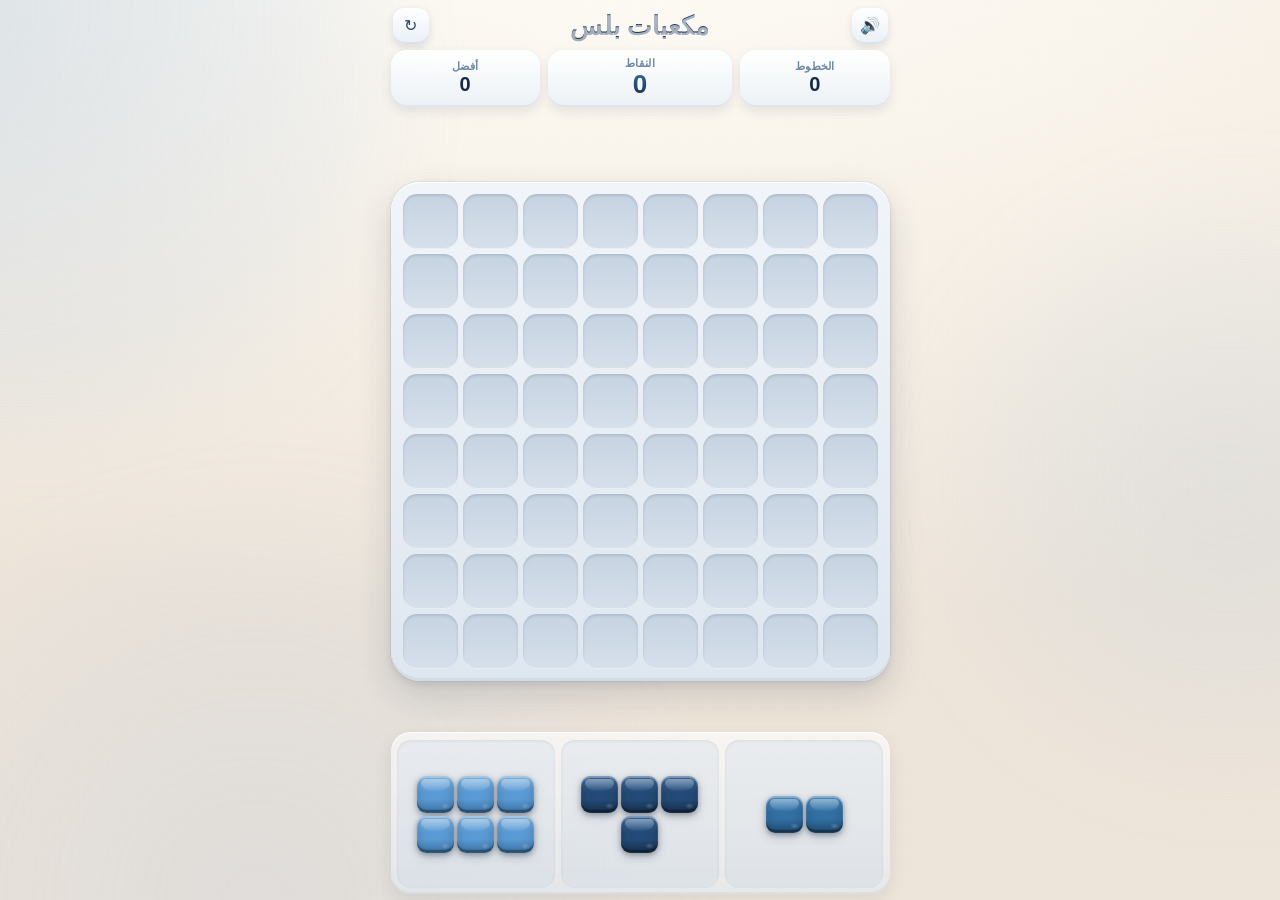
==== blocks/index.html @ 240a78a1 "Add hub homepage linking دانة and مكعبات بلس, restructure into /dana and /blocks" ====
<!doctype html>
<html lang="ar" dir="rtl">
<head>
<meta charset="utf-8">
<meta name="viewport" content="width=device-width, initial-scale=1, maximum-scale=1, viewport-fit=cover, user-scalable=no">
<meta name="theme-color" content="#F8F2E9">
<meta name="apple-mobile-web-app-capable" content="yes">
<meta name="mobile-web-app-capable" content="yes">
<title>مكعبات بلس</title>
<style>
/* ============================================================
   مكعبات بلس — Mokabbat Plus
   Premium navy/blue block-blast style puzzle
   ============================================================ */

*,*::before,*::after{ box-sizing:border-box; }
html,body{ margin:0; padding:0; height:100%; }
html{
  -webkit-text-size-adjust:100%;
  overscroll-behavior:none;
}
body{
  font-family:-apple-system,BlinkMacSystemFont,"SF Arabic","Geeza Pro","Segoe UI",
              "Noto Sans Arabic",Tahoma,Arial,sans-serif;
  background:#F8F2E9;
  color:#172A46;
  overflow:hidden;
  overscroll-behavior:none;
  touch-action:none;
  -webkit-user-select:none; user-select:none;
  -webkit-tap-highlight-color:transparent;
  -webkit-font-smoothing:antialiased;
}

:root{
  --navy:#172A46;
  --c-dark:#1F3B63;
  --c-deep:#244B78;
  --c-blue:#326FA3;
  --c-lite:#5B9BD5;
  --c-gray:#7894B2;

  --bg1:#FFFDF8;
  --bg2:#F8F2E9;
  --bg3:#EEE5DA;

  --plate:#E7EDF4;
  --plate-edge:#D3DDE8;
  --well:#D6E0EB;
  --well-in:#C6D3E1;

  --cell:40px;
  --gap:4px;
  --step:44px;
  --pad:9px;
  --tcell:20px;
  --tgap:2px;
  --tstep:22px;
  --radius:0.26;
}

/* ---------- background ---------- */
.bg{
  position:fixed; inset:0; z-index:0; overflow:hidden;
  background:
    radial-gradient(120% 80% at 50% -10%, var(--bg1) 0%, var(--bg2) 45%, var(--bg3) 100%);
}
.blob{ position:absolute; border-radius:50%; filter:blur(50px); opacity:.30; }
.b1{ width:52vmax;height:52vmax; left:-22vmax; top:-18vmax;
     background:radial-gradient(circle at 35% 35%, #9EC2E6, rgba(158,194,230,0)); }
.b2{ width:44vmax;height:44vmax; right:-18vmax; top:16vmax;
     background:radial-gradient(circle at 50% 50%, #B9CBDD, rgba(185,203,221,0)); opacity:.26; }
.b3{ width:60vmax;height:60vmax; left:-10vmax; bottom:-30vmax;
     background:radial-gradient(circle at 50% 50%, #A7BEDA, rgba(167,190,218,0)); opacity:.22; }
.grain{
  position:absolute; inset:0; opacity:.30; pointer-events:none;
  background-image:radial-gradient(rgba(23,42,70,.055) 1px, transparent 1px);
  background-size:3px 3px;
}

/* ---------- stage ---------- */
.stage{
  position:relative; z-index:1;
  display:flex; flex-direction:column; align-items:center;
  height:100dvh; height:100vh;
  padding:calc(env(safe-area-inset-top) + 6px) 5px calc(env(safe-area-inset-bottom) + 6px);
  will-change:transform;
}
@supports (height:100dvh){ .stage{ height:100dvh; } }

/* ---------- header ---------- */
.hd{ width:100%; max-width:520px; flex:0 0 auto; }
.hd-top{
  display:flex; align-items:center; justify-content:space-between;
  gap:8px; padding:2px 2px 6px;
}
.title{
  margin:0; font-size:clamp(19px,5.4vw,26px); font-weight:800; letter-spacing:.2px;
  background:linear-gradient(180deg,#2C4E7C,#172A46);
  -webkit-background-clip:text; background-clip:text; color:transparent;
  text-shadow:0 1px 0 rgba(255,255,255,.6);
}
.icon-btn{
  width:36px; height:36px; flex:0 0 auto; border:0; cursor:pointer;
  border-radius:12px; font-size:16px; line-height:1;
  color:#2A4568;
  background:linear-gradient(180deg,#FFFFFF,#EAF0F7);
  box-shadow:0 1px 0 rgba(255,255,255,.9) inset,
             0 -2px 0 rgba(23,42,70,.07) inset,
             0 3px 8px rgba(23,42,70,.13);
  transition:transform .16s cubic-bezier(.34,1.56,.64,1), box-shadow .16s ease;
  display:flex; align-items:center; justify-content:center;
}
.icon-btn:active{ transform:scale(.90); box-shadow:0 1px 3px rgba(23,42,70,.16); }
.icon-btn.off{ opacity:.45; }

.stats{
  display:flex; align-items:stretch; justify-content:center; gap:8px;
  direction:ltr;
}
.stat{
  flex:1 1 0; min-width:0;
  display:flex; flex-direction:column; align-items:center; justify-content:center;
  gap:1px; padding:7px 4px 8px;
  border-radius:16px;
  background:linear-gradient(180deg,rgba(255,255,255,.94),rgba(233,240,247,.86));
  box-shadow:0 1px 0 rgba(255,255,255,.95) inset,
             0 -2px 0 rgba(23,42,70,.06) inset,
             0 4px 12px rgba(23,42,70,.10);
}
.stat .lbl{ font-size:10.5px; font-weight:700; color:#6C87A6; letter-spacing:.3px; }
.stat .val{
  font-size:20px; font-weight:800; color:var(--navy);
  font-variant-numeric:tabular-nums; line-height:1.1;
  transition:transform .18s cubic-bezier(.34,1.56,.64,1);
}
.stat.main{ flex:1.25 1 0; }
.stat.main .val{ font-size:26px;
  background:linear-gradient(180deg,#326FA3,#172A46);
  -webkit-background-clip:text; background-clip:text; color:transparent; }
.stat .val.bump{ transform:scale(1.24); }
.stat.hot{ box-shadow:0 1px 0 rgba(255,255,255,.95) inset,
             0 -2px 0 rgba(23,42,70,.06) inset,
             0 4px 16px rgba(50,111,163,.38),
             0 0 0 2px rgba(91,155,213,.45); }

/* combo chip */
.combochip{
  margin:6px auto 0; width:max-content; min-width:96px;
  padding:4px 14px; border-radius:999px;
  font-size:12px; font-weight:800; letter-spacing:.4px; color:#fff;
  background:linear-gradient(180deg,#5B9BD5,#244B78);
  box-shadow:0 3px 10px rgba(36,75,120,.40), 0 1px 0 rgba(255,255,255,.35) inset;
  opacity:0; transform:translateY(-6px) scale(.86);
  transition:opacity .22s ease, transform .28s cubic-bezier(.34,1.56,.64,1);
  text-align:center; direction:rtl;
}
.combochip.on{ opacity:1; transform:translateY(0) scale(1); }

/* ---------- board ---------- */
.boardWrap{
  flex:1 1 auto; width:100%;
  display:flex; align-items:center; justify-content:center;
  min-height:0; padding:6px 0;
}
.board{
  position:relative; direction:ltr;
  padding:var(--pad);
  border-radius:calc(var(--pad) * 2.4);
  background:linear-gradient(180deg,#F1F5FA 0%, var(--plate) 55%, #DEE7F0 100%);
  box-shadow:
    0 1px 0 rgba(255,255,255,.95) inset,
    0 -3px 0 rgba(23,42,70,.06) inset,
    0 0 0 1px rgba(23,42,70,.055),
    0 14px 34px rgba(23,42,70,.16),
    0 3px 8px rgba(23,42,70,.09);
}
.wells{
  display:grid;
  grid-template-columns:repeat(8, var(--cell));
  grid-template-rows:repeat(8, var(--cell));
  gap:var(--gap);
}
.well{
  border-radius:calc(var(--cell) * var(--radius));
  background:linear-gradient(180deg,var(--well-in),var(--well));
  box-shadow:
    inset 0 1.5px 3px rgba(23,42,70,.16),
    inset 0 -1px 0 rgba(255,255,255,.55);
  position:relative;
  transition:box-shadow .18s ease, background .18s ease;
}
.well.willclear{
  background:linear-gradient(180deg,#BFD9F2,#A9C9EA);
  box-shadow:
    inset 0 1px 3px rgba(23,42,70,.12),
    0 0 12px rgba(91,155,213,.75);
}
.layer{ position:absolute; inset:var(--pad); pointer-events:none; }
#tileLayer{ z-index:3; }
#ghostLayer{ z-index:2; }
#lineFx{ z-index:4; }

/* ---------- tile ---------- */
.tile{
  position:absolute; left:0; top:0;
  width:var(--cell); height:var(--cell);
  border-radius:calc(var(--cell) * var(--radius));
  background:linear-gradient(178deg,
      var(--t) 0%,
      var(--b) 44%,
      var(--b) 62%,
      var(--d) 100%);
  box-shadow:
    inset 0 calc(var(--cell)*0.055) 0 rgba(255,255,255,.30),
    inset 0 calc(var(--cell)*-0.085) 0 rgba(0,0,0,.30),
    inset 0 0 calc(var(--cell)*0.34) rgba(0,0,0,.20),
    inset 0 0 0 1px rgba(255,255,255,.10),
    0 calc(var(--cell)*0.055) calc(var(--cell)*0.13) rgba(19,32,54,.30);
  will-change:transform;
  transform:translateZ(0);
}
.tile::before{
  content:''; position:absolute;
  left:11%; right:11%; top:7%; height:34%;
  border-radius:calc(var(--cell)*0.19) calc(var(--cell)*0.19) 70% 70% /
                calc(var(--cell)*0.17) calc(var(--cell)*0.17) 100% 100%;
  background:linear-gradient(180deg, rgba(255,255,255,.40), rgba(255,255,255,.02));
  pointer-events:none;
}
.tile::after{
  content:''; position:absolute; right:12%; bottom:11%;
  width:22%; height:15%; border-radius:50%;
  background:radial-gradient(ellipse at 50% 50%, rgba(255,255,255,.20), rgba(255,255,255,0) 70%);
  pointer-events:none;
}

@keyframes tilePop{
  0%  { transform:scale(.82) translateZ(0); filter:brightness(1.18); }
  55% { transform:scale(1.07) translateZ(0); filter:brightness(1.10); }
  78% { transform:scale(.985) translateZ(0); }
  100%{ transform:scale(1) translateZ(0); filter:brightness(1); }
}
.tile.pop{ animation:tilePop .34s cubic-bezier(.3,1.3,.5,1) both; }

@keyframes shineSweep{
  0%  { transform:translateX(-140%) skewX(-18deg); opacity:0; }
  25% { opacity:.9; }
  100%{ transform:translateX(160%) skewX(-18deg); opacity:0; }
}
.tile .shine{
  position:absolute; inset:0; overflow:hidden; border-radius:inherit; pointer-events:none;
}
.tile .shine i{
  position:absolute; top:-20%; bottom:-20%; left:0; width:52%;
  background:linear-gradient(90deg, rgba(255,255,255,0), rgba(255,255,255,.55), rgba(255,255,255,0));
  animation:shineSweep .5s ease-out .06s both;
}

/* ---------- ghost ---------- */
.gcell{
  position:absolute; left:0; top:0;
  width:var(--cell); height:var(--cell);
  border-radius:calc(var(--cell) * var(--radius));
  transition:opacity .12s ease;
}
.gcell.ok{
  background:linear-gradient(180deg, rgba(91,155,213,.42), rgba(36,75,120,.34));
  box-shadow:
    inset 0 0 0 2px rgba(255,255,255,.42),
    inset 0 2px 5px rgba(255,255,255,.28),
    0 0 14px rgba(50,111,163,.45);
}
.gcell.bad{
  background:repeating-linear-gradient(45deg,
    rgba(120,148,178,.26) 0 6px, rgba(120,148,178,.10) 6px 12px);
  box-shadow:inset 0 0 0 2px rgba(105,132,161,.62);
}
@keyframes ghostBreathe{
  0%,100%{ opacity:.86 } 50%{ opacity:1 }
}
#ghostLayer.live .gcell.ok{ animation:ghostBreathe 1.1s ease-in-out infinite; }

/* line flash */
.lineflash{
  position:absolute; border-radius:calc(var(--cell)*0.3);
  background:linear-gradient(90deg, rgba(255,255,255,0), rgba(200,228,255,.95), rgba(255,255,255,0));
  pointer-events:none; mix-blend-mode:screen;
}

/* ---------- tray ---------- */
.tray{
  flex:0 0 auto; direction:ltr;
  width:100%; max-width:520px;
  display:grid; grid-template-columns:repeat(3,1fr); gap:6px;
  padding:8px 6px calc(6px);
  border-radius:20px;
  background:linear-gradient(180deg, rgba(255,255,255,.62), rgba(226,234,243,.60));
  box-shadow:
    0 1px 0 rgba(255,255,255,.9) inset,
    0 -2px 0 rgba(23,42,70,.05) inset,
    0 6px 18px rgba(23,42,70,.09);
  margin-top:4px;
}
.slot{
  position:relative;
  min-height:calc(var(--tstep) * 3.7);
  display:flex; align-items:center; justify-content:center;
  border-radius:14px;
  background:linear-gradient(180deg, rgba(214,224,235,.42), rgba(198,211,225,.30));
  box-shadow:inset 0 1px 3px rgba(23,42,70,.09);
  cursor:grab;
  touch-action:none;
}
.slot:empty{ cursor:default; }
body.dragging, body.dragging .slot{ cursor:grabbing; }
.piece{
  position:relative;
  transform-origin:50% 50%;
  transition:transform .2s cubic-bezier(.34,1.56,.64,1), opacity .18s ease, filter .18s ease;
  filter:drop-shadow(0 3px 5px rgba(23,42,70,.20));
}
.piece.dead{ opacity:0; transform:scale(.55) !important; }
@keyframes pieceIn{
  0%  { opacity:0; transform:translateY(16px) scale(.5); }
  60% { opacity:1; transform:translateY(-3px) scale(1.06); }
  100%{ opacity:1; transform:translateY(0) scale(1); }
}
.piece.enter{ animation:pieceIn .42s cubic-bezier(.3,1.35,.5,1) both; }
.slot.grabbed .piece{ opacity:0; }
.slot.nofit .piece{ filter:grayscale(.55) opacity(.55) drop-shadow(0 2px 3px rgba(23,42,70,.12)); }

/* ---------- drag layer ---------- */
#dragLayer{ position:fixed; inset:0; z-index:60; pointer-events:none; }
.dragOuter{ position:absolute; left:0; top:0; transform-origin:0 0; will-change:transform; }
.dragInner{ position:relative; transform-origin:50% 60%; will-change:transform; }
.dragInner .tile{
  box-shadow:
    inset 0 calc(var(--cell)*0.055) 0 rgba(255,255,255,.34),
    inset 0 calc(var(--cell)*-0.085) 0 rgba(0,0,0,.30),
    inset 0 0 calc(var(--cell)*0.34) rgba(0,0,0,.20),
    inset 0 0 0 1px rgba(255,255,255,.12),
    0 calc(var(--cell)*0.14) calc(var(--cell)*0.30) rgba(19,32,54,.34);
}
.dragOuter.invalid .dragInner{ filter:saturate(.45) opacity(.72); }
.dragShadow{
  position:absolute; border-radius:50%;
  background:radial-gradient(ellipse at 50% 50%, rgba(23,42,70,.32), rgba(23,42,70,0) 70%);
  filter:blur(2px); pointer-events:none;
}
@keyframes floatBob{
  0%,100%{ transform:translateY(0) }
  50%    { transform:translateY(-2.5px) }
}
.bobber{ animation:floatBob 1.6s ease-in-out infinite; }

/* ---------- fx ---------- */
#fx{ position:fixed; inset:0; z-index:55; pointer-events:none; overflow:hidden; }
.spark{ position:absolute; left:0; top:0; border-radius:50%; will-change:transform,opacity; }
.ring{
  position:absolute; left:0; top:0; border-radius:50%;
  border:2px solid rgba(91,155,213,.85); will-change:transform,opacity;
}
.floatTxt{
  position:absolute; left:0; top:0; font-weight:800; white-space:nowrap;
  direction:ltr; unicode-bidi:isolate; font-variant-numeric:tabular-nums;
  color:#244B78; text-shadow:0 2px 6px rgba(255,255,255,.9); will-change:transform,opacity;
}
.comboTxt{
  position:absolute; left:0; top:0; font-weight:900; white-space:nowrap;
  letter-spacing:.5px; direction:rtl;
  background:linear-gradient(180deg,#7FB6E4,#1F3B63);
  -webkit-background-clip:text; background-clip:text; color:transparent;
  filter:drop-shadow(0 3px 10px rgba(91,155,213,.65)) drop-shadow(0 1px 0 rgba(255,255,255,.8));
  will-change:transform,opacity;
}

/* ---------- modal ---------- */
.modal{
  position:fixed; inset:0; z-index:80;
  display:flex; align-items:center; justify-content:center;
  padding:20px;
  background:rgba(238,229,218,.55);
  -webkit-backdrop-filter:blur(10px) saturate(1.1);
  backdrop-filter:blur(10px) saturate(1.1);
  opacity:0; pointer-events:none;
  transition:opacity .3s ease;
}
.modal.on{ opacity:1; pointer-events:auto; }
.card{
  width:100%; max-width:330px; padding:24px 22px 20px;
  border-radius:26px; text-align:center;
  background:linear-gradient(180deg,#FFFFFF,#EFF4FA);
  box-shadow:
    0 1px 0 rgba(255,255,255,.95) inset,
    0 -3px 0 rgba(23,42,70,.06) inset,
    0 24px 60px rgba(23,42,70,.30);
  transform:scale(.80) translateY(24px); opacity:0;
  transition:transform .42s cubic-bezier(.3,1.4,.5,1), opacity .28s ease;
}
.modal.on .card{ transform:scale(1) translateY(0); opacity:1; }
.card h2{ margin:0 0 4px; font-size:25px; font-weight:900; color:var(--navy); }
.card .sub{ font-size:12.5px; color:#7894B2; font-weight:700; margin-bottom:16px; }
.res{ display:flex; gap:10px; direction:ltr; margin-bottom:18px; }
.res .box{
  flex:1; padding:12px 6px 13px; border-radius:16px;
  background:linear-gradient(180deg,#EFF4FA,#DFE8F2);
  box-shadow:inset 0 1px 0 rgba(255,255,255,.9), inset 0 -2px 0 rgba(23,42,70,.05);
}
.res .box .k{ font-size:11px; font-weight:700; color:#6C87A6; }
.res .box .v{ font-size:27px; font-weight:900; color:var(--navy); font-variant-numeric:tabular-nums; }
.res .box.b .v{ background:linear-gradient(180deg,#5B9BD5,#1F3B63);
  -webkit-background-clip:text; background-clip:text; color:transparent; }
.btn{
  width:100%; border:0; cursor:pointer; padding:15px 18px;
  border-radius:18px; font-size:16.5px; font-weight:800; color:#fff;
  font-family:inherit;
  background:linear-gradient(180deg,#4A8AC4 0%, #326FA3 48%, #244B78 100%);
  box-shadow:
    0 1px 0 rgba(255,255,255,.32) inset,
    0 -4px 0 rgba(15,32,54,.36) inset,
    0 8px 20px rgba(36,75,120,.42);
  transition:transform .14s cubic-bezier(.34,1.56,.64,1), box-shadow .14s ease;
}
.btn:active{ transform:translateY(3px) scale(.985);
  box-shadow:0 1px 0 rgba(255,255,255,.3) inset, 0 -1px 0 rgba(15,32,54,.35) inset, 0 3px 8px rgba(36,75,120,.35); }
.newbest{
  display:none; margin:0 auto 14px; width:max-content;
  padding:7px 18px; border-radius:999px;
  font-size:13px; font-weight:900; color:#fff; letter-spacing:.4px;
  background:linear-gradient(180deg,#5B9BD5,#244B78);
  box-shadow:0 6px 18px rgba(36,75,120,.45), 0 1px 0 rgba(255,255,255,.35) inset;
}
.newbest.on{ display:block; animation:nbPop .6s cubic-bezier(.3,1.5,.5,1) both; }
@keyframes nbPop{
  0%{ transform:scale(.4) rotate(-6deg); opacity:0 }
  60%{ transform:scale(1.12) rotate(2deg); opacity:1 }
  100%{ transform:scale(1) rotate(0); opacity:1 }
}

/* toast for new best during play */
.toast{
  position:fixed; left:50%; top:18%; z-index:70;
  transform:translate(-50%,-14px) scale(.8); opacity:0;
  padding:10px 22px; border-radius:999px;
  font-size:14px; font-weight:900; color:#fff; letter-spacing:.4px; white-space:nowrap;
  background:linear-gradient(180deg,#5B9BD5,#1F3B63);
  box-shadow:0 10px 28px rgba(36,75,120,.45), 0 1px 0 rgba(255,255,255,.35) inset;
  pointer-events:none;
  transition:opacity .3s ease, transform .5s cubic-bezier(.3,1.5,.5,1);
}
.toast.on{ opacity:1; transform:translate(-50%,0) scale(1); }

.hint{
  position:absolute; left:50%; bottom:6px; transform:translateX(-50%);
  font-size:11px; color:#8AA3BE; font-weight:700; pointer-events:none;
  opacity:1; transition:opacity .4s ease;
}
.hint.hide{ opacity:0; }

@media (max-height:680px){
  .stat .val{ font-size:17px } .stat.main .val{ font-size:22px }
  .stat{ padding:5px 4px 6px } .title{ font-size:19px }
  .hd-top{ padding-bottom:3px }
}
</style>
</head>
<body>
<div class="bg">
  <span class="blob b1"></span><span class="blob b2"></span><span class="blob b3"></span>
  <span class="grain"></span>
</div>

<div class="stage" id="stage">
  <header class="hd">
    <div class="hd-top">
      <button class="icon-btn" id="soundBtn" aria-label="الصوت">🔊</button>
      <h1 class="title">مكعبات بلس</h1>
      <button class="icon-btn" id="restartBtn" aria-label="إعادة">↻</button>
    </div>
    <div class="stats">
      <div class="stat" id="bestCard"><span class="lbl">أفضل</span><span class="val" id="bestVal">0</span></div>
      <div class="stat main" id="scoreCard"><span class="lbl">النقاط</span><span class="val" id="scoreVal">0</span></div>
      <div class="stat" id="linesCard"><span class="lbl">الخطوط</span><span class="val" id="linesVal">0</span></div>
    </div>
    <div class="combochip" id="comboChip">كومبو ×2</div>
  </header>

  <div class="boardWrap">
    <div class="board" id="board">
      <div class="wells" id="wells"></div>
      <div class="layer" id="ghostLayer"></div>
      <div class="layer" id="tileLayer"></div>
      <div class="layer" id="lineFx"></div>
    </div>
  </div>

  <div class="tray" id="tray">
    <div class="slot" data-i="0"></div>
    <div class="slot" data-i="1"></div>
    <div class="slot" data-i="2"></div>
  </div>
</div>

<div id="fx"></div>
<div id="dragLayer"></div>
<div class="toast" id="toast">رقم قياسي جديد! 🎉</div>

<div class="modal" id="modal">
  <div class="card">
    <div class="newbest" id="nbBadge">رقم قياسي جديد!</div>
    <h2>انتهت اللعبة</h2>
    <div class="sub">لا توجد حركات متاحة</div>
    <div class="res">
      <div class="box b"><div class="k">نتيجتك</div><div class="v" id="finalScore">0</div></div>
      <div class="box"><div class="k">أفضل</div><div class="v" id="finalBest">0</div></div>
    </div>
    <button class="btn" id="againBtn">العب مرة ثانية</button>
  </div>
</div>

<script>
(function(){
'use strict';

/* ==========================================================
   CONSTANTS
   ========================================================== */
const N = 8;
const $ = s => document.querySelector(s);

const root       = document.documentElement;
const stage      = $('#stage');
const boardEl    = $('#board');
const wellsEl    = $('#wells');
const ghostLayer = $('#ghostLayer');
const tileLayer  = $('#tileLayer');
const lineFx     = $('#lineFx');
const trayEl     = $('#tray');
const dragLayer  = $('#dragLayer');
const fxLayer    = $('#fx');
const modal      = $('#modal');
const toastEl    = $('#toast');

const COLORS = [
  { base:'#1F3B63', top:'#3A5C8A', bot:'#13253E', glow:'#4C7CB4' }, // dark blue
  { base:'#244B78', top:'#3F6FA2', bot:'#16304E', glow:'#5A8FC4' }, // deep blue
  { base:'#326FA3', top:'#4F94C9', bot:'#204C74', glow:'#6FAADB' }, // blue
  { base:'#5B9BD5', top:'#86BEEC', bot:'#3D77AC', glow:'#9CCCF4' }, // light blue
  { base:'#7894B2', top:'#9DB6D0', bot:'#566F8C', glow:'#AFC6DC' }, // cool blue-gray
  { base:'#172A46', top:'#2E4A72', bot:'#0D1728', glow:'#3A5F92' }, // navy ink
];

/* shape grids — '#' filled. weight = relative spawn frequency */
const SHAPE_DEFS = [
  { w:6,  g:['#'] },
  { w:9,  g:['##'] },
  { w:9,  g:['#','#'] },
  { w:9,  g:['###'] },
  { w:9,  g:['#','#','#'] },
  { w:7,  g:['####'] },
  { w:7,  g:['#','#','#','#'] },
  { w:3,  g:['#####'] },
  { w:3,  g:['#','#','#','#','#'] },
  { w:9,  g:['##','##'] },
  { w:2,  g:['###','###','###'] },
  { w:4,  g:['###','###'] },
  { w:4,  g:['##','##','##'] },
  /* small corners (3) */
  { w:8,  g:['##','#.'] },
  { w:8,  g:['##','.#'] },
  { w:8,  g:['#.','##'] },
  { w:8,  g:['.#','##'] },
  /* big corners (5) */
  { w:4,  g:['###','#..','#..'] },
  { w:4,  g:['###','..#','..#'] },
  { w:4,  g:['#..','#..','###'] },
  { w:4,  g:['..#','..#','###'] },
  /* L / J tetrominoes */
  { w:5,  g:['#.','#.','##'] },
  { w:5,  g:['.#','.#','##'] },
  { w:5,  g:['##','#.','#.'] },
  { w:5,  g:['##','.#','.#'] },
  { w:5,  g:['###','#..'] },
  { w:5,  g:['###','..#'] },
  { w:5,  g:['#..','###'] },
  { w:5,  g:['..#','###'] },
  /* T tetrominoes */
  { w:5,  g:['###','.#.'] },
  { w:5,  g:['.#.','###'] },
  { w:5,  g:['#.','##','#.'] },
  { w:5,  g:['.#','##','.#'] },
  /* S / Z */
  { w:4,  g:['.##','##.'] },
  { w:4,  g:['##.','.##'] },
  { w:4,  g:['#.','##','.#'] },
  { w:4,  g:['.#','##','#.'] },
];

const SHAPES = SHAPE_DEFS.map(d => {
  const cells = [];
  d.g.forEach((row,r) => { for (let c=0;c<row.length;c++) if (row[c] === '#') cells.push([r,c]); });
  return { cells, rows:d.g.length, cols:Math.max.apply(null, d.g.map(r=>r.length)), weight:d.w };
});
const TOTAL_W = SHAPES.reduce((a,s)=>a+s.weight,0);

/* ==========================================================
   SOUND (synthesised — no external assets)
   ========================================================== */
const Snd = (function(){
  let ctx = null, master = null, muted = false;
  function ready(){
    if (ctx) { if (ctx.state === 'suspended') ctx.resume(); return true; }
    const AC = window.AudioContext || window.webkitAudioContext;
    if (!AC) return false;
    try { ctx = new AC(); } catch(e){ return false; }
    master = ctx.createGain(); master.gain.value = 0.45; master.connect(ctx.destination);
    return true;
  }
  function tone(freq, dur, type, vol, when, slideTo){
    if (!ctx || muted) return;
    const t0 = ctx.currentTime + (when||0);
    const o = ctx.createOscillator(), g = ctx.createGain();
    o.type = type || 'sine';
    o.frequency.setValueAtTime(freq, t0);
    if (slideTo) o.frequency.exponentialRampToValueAtTime(Math.max(30,slideTo), t0 + dur);
    g.gain.setValueAtTime(0.0001, t0);
    g.gain.exponentialRampToValueAtTime(vol || 0.16, t0 + 0.008);
    g.gain.exponentialRampToValueAtTime(0.0001, t0 + dur);
    o.connect(g); g.connect(master);
    o.start(t0); o.stop(t0 + dur + 0.03);
  }
  function noise(dur, vol, when, freq, q){
    if (!ctx || muted) return;
    const t0 = ctx.currentTime + (when||0);
    const len = Math.max(1, Math.floor(ctx.sampleRate * dur));
    const buf = ctx.createBuffer(1, len, ctx.sampleRate);
    const d = buf.getChannelData(0);
    for (let i=0;i<len;i++) d[i] = (Math.random()*2-1) * Math.pow(1 - i/len, 2);
    const s = ctx.createBufferSource(); s.buffer = buf;
    const f = ctx.createBiquadFilter(); f.type='bandpass'; f.frequency.value = freq||1400; f.Q.value = q||0.9;
    const g = ctx.createGain(); g.gain.value = vol || 0.12;
    s.connect(f); f.connect(g); g.connect(master); s.start(t0);
  }
  return {
    unlock(){ return ready(); },
    get muted(){ return muted; },
    set muted(v){ muted = v; },
    pickup(){ tone(560,0.07,'sine',0.10); tone(840,0.06,'sine',0.06,0.035); },
    tick(){ tone(1180,0.022,'sine',0.032); },
    place(){ noise(0.05,0.10,0,1500,1.2); tone(220,0.10,'triangle',0.15,0,120); tone(660,0.05,'sine',0.05,0.01); },
    invalid(){ tone(190,0.10,'sawtooth',0.05,0,150); },
    clear(lines){
      const sc = [523.25,659.25,783.99,1046.5,1318.5];
      const n = Math.min(5, 2 + lines);
      noise(0.16,0.14,0,900,0.6);
      for (let i=0;i<n;i++) tone(sc[i], 0.20, 'triangle', 0.13, i*0.045, sc[i]*1.5);
      tone(110,0.20,'sine',0.16,0,70);
    },
    combo(n){
      const base = 392 * Math.pow(1.06, Math.min(n,10));
      for (let i=0;i<3;i++) tone(base*Math.pow(1.26,i), 0.16, 'square', 0.055, i*0.06);
    },
    best(){ [523,659,784,1046,1318].forEach((f,i)=>tone(f,0.20,'triangle',0.13,i*0.075)); },
    over(){ [440,370,294,220].forEach((f,i)=>tone(f,0.32,'triangle',0.13,i*0.13)); }
  };
})();

function buzz(p){ if (navigator.vibrate) { try { navigator.vibrate(p); } catch(e){} } }

/* ==========================================================
   STATE
   ========================================================== */
let grid   = new Array(N*N).fill(-1);   // -1 empty, else colour index
let tiles  = new Array(N*N).fill(null); // DOM refs
let wells  = [];
let score = 0, best = 0, lines = 0, combo = 0, placedCount = 0;
let tray = [null,null,null];
let gameOver = false, bestBeaten = false;
let M = { cell:40, gap:4, step:44, pad:9, tcell:20, tgap:2, tstep:22 };

try { best = parseInt(localStorage.getItem('mokabbat_best') || '0', 10) || 0; } catch(e){ best = 0; }
try { Snd.muted = localStorage.getItem('mokabbat_mute') === '1'; } catch(e){}

/* ==========================================================
   LAYOUT
   ========================================================== */
function metricsFor(c){
  const g  = Math.max(3, Math.round(c * 0.09));
  const pd = Math.max(6, Math.round(c * 0.22));
  const tc = Math.max(11, Math.round(c * 0.50));
  const tg = Math.max(2,  Math.round(g * 0.55));
  const ts = tc + tg;
  return {
    cell:c, gap:g, pad:pd, step:c+g,
    tcell:tc, tgap:tg, tstep:ts,
    boardOuter: 8*c + 7*g + 2*pd,
    trayH: Math.ceil(ts * 3.7) + 16
  };
}

function layout(){
  const hd = document.querySelector('.hd');
  const cs = getComputedStyle(stage);
  const padX = parseFloat(cs.paddingLeft) + parseFloat(cs.paddingRight);
  const padY = parseFloat(cs.paddingTop)  + parseFloat(cs.paddingBottom);
  const availW  = Math.min(stage.clientWidth - padX, 500);
  const budgetH = stage.clientHeight - padY - hd.offsetHeight - 14;

  let m = null;
  for (let c = 56; c >= 18; c--){
    const t = metricsFor(c);
    if (t.boardOuter <= availW && (t.boardOuter + t.trayH + 8) <= budgetH){ m = t; break; }
  }
  if (!m) m = metricsFor(18);

  // spend leftover vertical room on a roomier tray (easier finger targets)
  const slack = budgetH - m.boardOuter - m.trayH - 8;
  if (slack > 24){
    const grown = Math.floor((m.trayH + Math.min(slack - 16, 120) - 16) / 3.7);
    const ts = Math.min(grown, Math.round(m.cell * 0.72));
    if (ts > m.tstep){
      m.tstep = ts;
      m.tcell = ts - m.tgap;
      m.trayH = Math.ceil(ts * 3.7) + 16;
    }
  }
  M = m;

  root.style.setProperty('--cell',  m.cell  + 'px');
  root.style.setProperty('--gap',   m.gap   + 'px');
  root.style.setProperty('--step',  m.step  + 'px');
  root.style.setProperty('--pad',   m.pad   + 'px');
  root.style.setProperty('--tcell', m.tcell + 'px');
  root.style.setProperty('--tgap',  m.tgap  + 'px');
  root.style.setProperty('--tstep', m.tstep + 'px');
  const uiW = Math.max(m.boardOuter, 300) + 'px';
  trayEl.style.maxWidth = uiW;
  hd.style.maxWidth = uiW;

  for (let i=0;i<N*N;i++){
    const t = tiles[i];
    if (t) posAt(t, (i/N)|0, i%N);
  }
  renderTray(false);
}

function posAt(el, r, c){
  el.style.left = (c * M.step) + 'px';
  el.style.top  = (r * M.step) + 'px';
}

/* ==========================================================
   TILE FACTORY
   ========================================================== */
function makeTile(ci, cellVar){
  const d = document.createElement('div');
  d.className = 'tile';
  const C = COLORS[ci];
  d.style.setProperty('--b', C.base);
  d.style.setProperty('--t', C.top);
  d.style.setProperty('--d', C.bot);
  d.style.setProperty('--g', C.glow);
  if (cellVar) d.style.setProperty('--cell', cellVar);
  return d;
}
function addShine(t){
  const s = document.createElement('div'); s.className = 'shine';
  const i = document.createElement('i'); s.appendChild(i); t.appendChild(s);
  setTimeout(()=>{ if (s.parentNode) s.remove(); }, 620);
}

/* ==========================================================
   BOARD BUILD
   ========================================================== */
function buildWells(){
  wellsEl.textContent = '';
  wells = [];
  for (let i=0;i<N*N;i++){
    const w = document.createElement('div');
    w.className = 'well';
    wellsEl.appendChild(w);
    wells.push(w);
  }
}

/* ==========================================================
   PIECE HELPERS
   ========================================================== */
function randShape(){
  let r = Math.random() * TOTAL_W;
  for (let i=0;i<SHAPES.length;i++){ r -= SHAPES[i].weight; if (r <= 0) return SHAPES[i]; }
  return SHAPES[0];
}
function newPiece(){
  const s = randShape();
  return { shape:s, color: (Math.random()*COLORS.length)|0 };
}
function fits(piece, r0, c0, g){
  const cells = piece.shape.cells;
  for (let k=0;k<cells.length;k++){
    const r = r0 + cells[k][0], c = c0 + cells[k][1];
    if (r < 0 || c < 0 || r >= N || c >= N) return false;
    if ((g||grid)[r*N + c] !== -1) return false;
  }
  return true;
}
function canPlaceAnywhere(piece, g){
  const s = piece.shape;
  for (let r=0; r <= N - s.rows; r++)
    for (let c=0; c <= N - s.cols; c++)
      if (fits(piece, r, c, g)) return true;
  return false;
}
function anyMoveLeft(){
  for (let i=0;i<3;i++) if (tray[i] && canPlaceAnywhere(tray[i])) return true;
  return false;
}

/* ==========================================================
   TRAY RENDER
   ========================================================== */
function buildPieceEl(piece, cellPx, gapPx){
  const s = piece.shape;
  const step = cellPx + gapPx;
  const el = document.createElement('div');
  el.className = 'piece';
  el.style.width  = (s.cols*step - gapPx) + 'px';
  el.style.height = (s.rows*step - gapPx) + 'px';
  el.style.setProperty('--cell', cellPx + 'px');
  for (let k=0;k<s.cells.length;k++){
    const t = makeTile(piece.color, cellPx + 'px');
    t.style.left = (s.cells[k][1]*step) + 'px';
    t.style.top  = (s.cells[k][0]*step) + 'px';
    el.appendChild(t);
  }
  return el;
}

function renderTray(animate){
  const slots = trayEl.children;
  for (let i=0;i<3;i++){
    const slot = slots[i];
    const piece = tray[i];
    slot.textContent = '';
    slot.classList.remove('grabbed','nofit');
    if (!piece) continue;

    const el = buildPieceEl(piece, M.tcell, M.tgap);
    slot.appendChild(el);

    // fit inside slot
    const sw = slot.clientWidth  - 8;
    const sh = slot.clientHeight - 8;
    const pw = parseFloat(el.style.width), ph = parseFloat(el.style.height);
    const fit = Math.min(1, sw/pw, sh/ph);
    piece._fit = fit;
    piece._el  = el;
    el.style.transform = 'scale(' + fit + ')';
    if (animate) el.classList.add('enter');
    if (!canPlaceAnywhere(piece)) slot.classList.add('nofit');
    if (drag && drag.idx === i) slot.classList.add('grabbed');
  }
}

function refillTray(){
  // Try to deal a set that has at least one playable piece.
  let set = null;
  for (let attempt=0; attempt<60; attempt++){
    const cand = [newPiece(), newPiece(), newPiece()];
    const playable = cand.some(p => canPlaceAnywhere(p));
    if (playable){ set = cand; break; }
    if (attempt === 59) set = cand;
  }
  tray = set;
  renderTray(true);
}

/* ==========================================================
   FX HELPERS
   ========================================================== */
function boardOrigin(){
  const r = ghostLayer.getBoundingClientRect();
  return { x:r.left, y:r.top };
}
function cellCenterScreen(r, c){
  const o = boardOrigin();
  return { x: o.x + c*M.step + M.cell/2, y: o.y + r*M.step + M.cell/2 };
}

/* animations are cosmetic only: never gate game state on onfinish, and always
   guarantee DOM cleanup even if the tab stops painting (throttled/background) */
function cleanup(el, anim, ms){
  const kill = () => { if (el.parentNode) el.remove(); };
  if (anim){ anim.onfinish = kill; anim.oncancel = kill; }
  setTimeout(kill, ms);
}

function spark(x, y, color, power){
  const el = document.createElement('div');
  el.className = 'spark';
  const size = 3 + Math.random()*5;
  el.style.width = size+'px'; el.style.height = size+'px';
  el.style.background = color;
  el.style.boxShadow = '0 0 6px ' + color;
  fxLayer.appendChild(el);
  const ang = Math.random()*Math.PI*2;
  const dist = (18 + Math.random()*46) * (power||1);
  const dx = Math.cos(ang)*dist, dy = Math.sin(ang)*dist - 14*(power||1);
  const dur = 380 + Math.random()*380;
  const a = el.animate([
    { transform:'translate3d('+x+'px,'+y+'px,0) scale(1)', opacity:1 },
    { transform:'translate3d('+(x+dx*0.6)+'px,'+(y+dy*0.7)+'px,0) scale(.8)', opacity:.9, offset:.55 },
    { transform:'translate3d('+(x+dx)+'px,'+(y+dy+26)+'px,0) scale(0)', opacity:0 }
  ], { duration:dur, easing:'cubic-bezier(.15,.7,.35,1)' });
  cleanup(el, a, dur + 120);
}
function burst(x, y, color, count, power){
  for (let i=0;i<count;i++) spark(x, y, color, power||1);
}
function ringAt(x, y, size, color){
  const el = document.createElement('div');
  el.className = 'ring';
  el.style.width = size+'px'; el.style.height = size+'px';
  el.style.borderColor = color || 'rgba(91,155,213,.85)';
  fxLayer.appendChild(el);
  const a = el.animate([
    { transform:'translate3d('+(x-size/2)+'px,'+(y-size/2)+'px,0) scale(.2)', opacity:.95, borderWidth:'3px' },
    { transform:'translate3d('+(x-size/2)+'px,'+(y-size/2)+'px,0) scale(1.5)', opacity:0, borderWidth:'1px' }
  ], { duration:520, easing:'cubic-bezier(.1,.7,.3,1)' });
  cleanup(el, a, 640);
}
function floatText(x, y, txt, size, color){
  const el = document.createElement('div');
  el.className = 'floatTxt';
  el.textContent = txt;
  el.style.fontSize = (size||16)+'px';
  if (color) el.style.color = color;
  fxLayer.appendChild(el);
  const w = el.offsetWidth;
  const a = el.animate([
    { transform:'translate3d('+(x-w/2)+'px,'+y+'px,0) scale(.6)', opacity:0 },
    { transform:'translate3d('+(x-w/2)+'px,'+(y-16)+'px,0) scale(1.1)', opacity:1, offset:.25 },
    { transform:'translate3d('+(x-w/2)+'px,'+(y-58)+'px,0) scale(1)', opacity:0 }
  ], { duration:950, easing:'cubic-bezier(.2,.8,.3,1)' });
  cleanup(el, a, 1080);
}
function comboText(txt, level){
  const el = document.createElement('div');
  el.className = 'comboTxt';
  el.textContent = txt;
  const size = Math.min(58, 26 + level*5);
  el.style.fontSize = size + 'px';
  fxLayer.appendChild(el);
  const b = boardEl.getBoundingClientRect();
  const w = el.offsetWidth, h = el.offsetHeight;
  const x = b.left + b.width/2 - w/2;
  const y = b.top + b.height*0.36 - h/2;
  const a = el.animate([
    { transform:'translate3d('+x+'px,'+y+'px,0) scale(.35) rotate(-7deg)', opacity:0 },
    { transform:'translate3d('+x+'px,'+(y-8)+'px,0) scale(1.24) rotate(2deg)', opacity:1, offset:.28 },
    { transform:'translate3d('+x+'px,'+(y-16)+'px,0) scale(1) rotate(0deg)', opacity:1, offset:.46 },
    { transform:'translate3d('+x+'px,'+(y-84)+'px,0) scale(.92) rotate(0deg)', opacity:0 }
  ], { duration:1150, easing:'cubic-bezier(.2,.9,.3,1)' });
  cleanup(el, a, 1280);
}
let shakeAnim = null, settleAnim = null;
function shake(power){
  const p = Math.min(power, 9);
  const kf = [{ transform:'translate3d(0,0,0)' }];
  const n = 5 + Math.round(p/2);
  for (let i=0;i<n;i++){
    const f = (1 - i/n) * p;
    kf.push({ transform:'translate3d('+((Math.random()*2-1)*f).toFixed(2)+'px,'+((Math.random()*2-1)*f*0.8).toFixed(2)+'px,0)' });
  }
  kf.push({ transform:'translate3d(0,0,0)' });
  if (shakeAnim) { try { shakeAnim.cancel(); } catch(e){} }
  shakeAnim = stage.animate(kf, { duration: 200 + p*22, easing:'ease-out' });
}
function toast(msg){
  toastEl.textContent = msg;
  toastEl.classList.add('on');
  clearTimeout(toast._t);
  toast._t = setTimeout(()=>toastEl.classList.remove('on'), 1600);
}

/* ==========================================================
   SCORE / HUD
   ========================================================== */
function bump(el){
  el.classList.add('bump');
  setTimeout(()=>el.classList.remove('bump'), 190);
}
function setScore(v){
  score = v;
  $('#scoreVal').textContent = score;
  bump($('#scoreVal'));
  if (score > best){
    best = score;
    $('#bestVal').textContent = best;
    try { localStorage.setItem('mokabbat_best', String(best)); } catch(e){}
    if (!bestBeaten && placedCount > 2){
      bestBeaten = true;
      toast('رقم قياسي جديد! 🎉');
      Snd.best(); buzz([12,40,12]);
      $('#bestCard').classList.add('hot');
      const b = boardEl.getBoundingClientRect();
      burst(b.left + b.width/2, b.top + b.height/2, '#5B9BD5', 26, 1.5);
    }
  }
}
function setLines(v){ lines = v; $('#linesVal').textContent = lines; bump($('#linesVal')); }
function showCombo(){
  const chip = $('#comboChip');
  if (combo >= 2){ chip.textContent = 'كومبو ×' + combo; chip.classList.add('on'); }
  else chip.classList.remove('on');
}

/* ==========================================================
   PLACEMENT + CLEARING
   ========================================================== */
function fullLines(){
  const rows = [], cols = [];
  for (let r=0;r<N;r++){
    let f = true;
    for (let c=0;c<N;c++) if (grid[r*N+c] === -1){ f = false; break; }
    if (f) rows.push(r);
  }
  for (let c=0;c<N;c++){
    let f = true;
    for (let r=0;r<N;r++) if (grid[r*N+c] === -1){ f = false; break; }
    if (f) cols.push(c);
  }
  return { rows, cols };
}

function commitPlacement(piece, r0, c0){
  const cells = piece.shape.cells;
  const o = boardOrigin();

  cells.forEach((cc, k) => {
    const r = r0 + cc[0], c = c0 + cc[1];
    const i = r*N + c;
    grid[i] = piece.color;
    const t = makeTile(piece.color);
    posAt(t, r, c);
    tileLayer.appendChild(t);
    tiles[i] = t;
    t.style.animationDelay = (k * 16) + 'ms';
    t.classList.add('pop');
    addShine(t);
    setTimeout(() => t.classList.remove('pop'), 420 + k * 16);
  });

  placedCount++;
  Snd.place();
  buzz(9);

  // placement sparks
  const c0s = cellCenterScreen(r0 + (piece.shape.rows-1)/2, c0 + (piece.shape.cols-1)/2);
  burst(c0s.x, c0s.y, 'rgba(140,196,238,.95)', 7, 0.55);

  setScore(score + cells.length);

  const { rows, cols } = fullLines();
  const total = rows.length + cols.length;

  if (total > 0){
    combo++;
    doClear(rows, cols, total);
  } else {
    if (combo >= 2) { /* combo ends */ }
    combo = 0;
    showCombo();
  }

  return total;
}

function doClear(rows, cols, total){
  const idx = new Set();
  rows.forEach(r => { for (let c=0;c<N;c++) idx.add(r*N+c); });
  cols.forEach(c => { for (let r=0;r<N;r++) idx.add(r*N+c); });

  const list = Array.from(idx);
  const cx = list.reduce((a,i)=>a + (i%N), 0) / list.length;
  const cy = list.reduce((a,i)=>a + ((i/N)|0), 0) / list.length;

  // detach from model immediately (visuals animate independently)
  const doomed = [];
  list.forEach(i => {
    const t = tiles[i];
    grid[i] = -1;
    tiles[i] = null;
    if (t){
      const r = (i/N)|0, c = i%N;
      const d = Math.hypot(r-cy, c-cx);
      doomed.push({ t, r, c, delay: d * 26 });
    }
  });

  // line sweep flashes
  const o = boardOrigin();
  rows.forEach((r,k) => lineFlash(0, r*M.step - M.gap/2, N*M.step - M.gap, M.cell + M.gap, true, k*40));
  cols.forEach((c,k) => lineFlash(c*M.step - M.gap/2, 0, M.cell + M.gap, N*M.step - M.gap, false, k*40));

  doomed.forEach(({t, r, c, delay}, n) => {
    const anim = t.animate([
      { transform:'scale(1)',    filter:'brightness(1) saturate(1)',      opacity:1, offset:0 },
      { transform:'scale(1.10)', filter:'brightness(1.85) saturate(1.25)', opacity:1, offset:.30 },
      { transform:'scale(0.96)', filter:'brightness(1.55)',               opacity:1, offset:.44 },
      { transform:'scale(1.34)', filter:'brightness(2.4) saturate(1.1)',  opacity:.95, offset:.66 },
      { transform:'scale(0.10)', filter:'brightness(2.6)',                opacity:0, offset:1 }
    ], { duration: 460, delay: delay, easing:'cubic-bezier(.3,.85,.35,1)', fill:'forwards' });
    cleanup(t, anim, delay + 620);

    if (n % 2 === 0){
      setTimeout(() => {
        const p = cellCenterScreen(r, c);
        burst(p.x, p.y, COLORS[0].glow, 3 + Math.min(4,total), 0.85 + total*0.18);
      }, delay + 210);
    }
  });

  // centre shockwave
  const mid = cellCenterScreen(cy, cx);
  setTimeout(()=>{
    ringAt(mid.x, mid.y, M.cell*2.4, 'rgba(91,155,213,.8)');
    if (total >= 2) ringAt(mid.x, mid.y, M.cell*3.6, 'rgba(36,75,120,.5)');
  }, 150);

  // board settle
  setTimeout(()=>{
    if (settleAnim) { try { settleAnim.cancel(); } catch(e){} }
    settleAnim = tileLayer.animate([
      { transform:'scale(1)' }, { transform:'scale(.982)' }, { transform:'scale(1.006)' }, { transform:'scale(1)' }
    ], { duration:340, easing:'cubic-bezier(.3,1.3,.5,1)' });
  }, 380);

  // score
  const mult = 1 + 0.5 * Math.max(0, combo - 1);
  const basePts = total * (total + 1) / 2 * 10;
  const pts = Math.round(basePts * mult);
  setTimeout(()=> setScore(score + pts), 260);
  setLines(lines + total);

  floatText(mid.x, mid.y - M.cell, '+' + pts, 18 + Math.min(14, total*4), '#244B78');

  Snd.clear(total);
  shake(2.4 + total * 1.4 + Math.min(3, combo));
  buzz(total >= 2 ? [14,26,18] : 16);

  if (combo >= 2){
    showCombo();
    setTimeout(()=>{
      comboText('كومبو ×' + combo, combo);
      Snd.combo(combo);
      shake(2 + combo);
      const b = boardEl.getBoundingClientRect();
      burst(b.left + b.width/2, b.top + b.height*0.36, '#5B9BD5', 10 + combo*5, 1 + combo*0.22);
      buzz([10,30,10,30,14]);
    }, 300);
  } else if (total >= 2){
    setTimeout(()=> comboText(total + ' خطوط!', 2), 280);
  }
}

function lineFlash(x, y, w, h, horiz, delay){
  const el = document.createElement('div');
  el.className = 'lineflash';
  el.style.left = x+'px'; el.style.top = y+'px';
  el.style.width = w+'px'; el.style.height = h+'px';
  if (!horiz) el.style.background =
    'linear-gradient(180deg, rgba(255,255,255,0), rgba(200,228,255,.95), rgba(255,255,255,0))';
  lineFx.appendChild(el);
  const a = el.animate([
    { opacity:0, transform: horiz ? 'scaleX(.2)' : 'scaleY(.2)' },
    { opacity:1, transform:'scale(1)', offset:.35 },
    { opacity:0, transform: horiz ? 'scaleX(1.05)' : 'scaleY(1.05)' }
  ], { duration:520, delay:delay||0, easing:'ease-out' });
  cleanup(el, a, (delay||0) + 640);
}

/* ==========================================================
   GHOST PREVIEW
   ========================================================== */
let ghostCells = [];
let lastGhostKey = '';

function clearGhost(){
  if (ghostCells.length){ ghostLayer.textContent = ''; ghostCells = []; }
  for (let i=0;i<wells.length;i++) if (wells[i].classList.contains('willclear')) wells[i].classList.remove('willclear');
  lastGhostKey = '';
}

function drawGhost(piece, r0, c0, valid){
  const key = r0 + ',' + c0 + ',' + (valid?1:0);
  if (key === lastGhostKey) return;
  lastGhostKey = key;

  ghostLayer.textContent = '';
  ghostCells = [];
  for (let i=0;i<wells.length;i++) wells[i].classList.remove('willclear');

  const cells = piece.shape.cells;
  const frag = document.createDocumentFragment();
  let anyVisible = false;

  for (let k=0;k<cells.length;k++){
    const r = r0 + cells[k][0], c = c0 + cells[k][1];
    if (r < 0 || c < 0 || r >= N || c >= N) continue;
    anyVisible = true;
    const g = document.createElement('div');
    g.className = 'gcell ' + (valid ? 'ok' : 'bad');
    if (valid){
      const C = COLORS[piece.color];
      g.style.background = 'linear-gradient(180deg,' + hexA(C.top,0.78) + ',' + hexA(C.base,0.68) + ')';
      g.style.boxShadow = 'inset 0 0 0 2px rgba(255,255,255,.55), inset 0 0 0 3.5px ' + hexA(C.bot,0.55) + ', 0 0 16px ' + hexA(C.glow,0.6);
    }
    posAt(g, r, c);
    frag.appendChild(g);
    ghostCells.push(g);
  }
  ghostLayer.appendChild(frag);
  ghostLayer.classList.toggle('live', valid && anyVisible);

  // preview which lines would clear
  if (valid){
    const sim = grid.slice();
    for (let k=0;k<cells.length;k++){
      const r = r0 + cells[k][0], c = c0 + cells[k][1];
      sim[r*N+c] = piece.color;
    }
    for (let r=0;r<N;r++){
      let f = true; for (let c=0;c<N;c++) if (sim[r*N+c] === -1){ f=false; break; }
      if (f) for (let c=0;c<N;c++) wells[r*N+c].classList.add('willclear');
    }
    for (let c=0;c<N;c++){
      let f = true; for (let r=0;r<N;r++) if (sim[r*N+c] === -1){ f=false; break; }
      if (f) for (let r=0;r<N;r++) wells[r*N+c].classList.add('willclear');
    }
  }
}

function hexA(hex, a){
  const h = hex.replace('#','');
  const n = parseInt(h, 16);
  return 'rgba(' + ((n>>16)&255) + ',' + ((n>>8)&255) + ',' + (n&255) + ',' + a + ')';
}

/* ==========================================================
   DRAG & DROP
   ========================================================== */
let drag = null;
const clamp = (v,a,b) => v < a ? a : (v > b ? b : v);

function onPointerDown(e){
  if (gameOver || drag) return;
  if (e.pointerType === 'mouse' && e.button !== 0) return;
  const slot = e.target.closest ? e.target.closest('.slot') : null;
  if (!slot || !trayEl.contains(slot)) return;
  const idx = parseInt(slot.dataset.i, 10);
  const piece = tray[idx];
  if (!piece || !piece._el) return;

  e.preventDefault();
  Snd.unlock();

  const pieceEl = piece._el;
  const pr = pieceEl.getBoundingClientRect();
  const s = piece.shape;
  const pieceW = s.cols * M.step - M.gap;
  const pieceH = s.rows * M.step - M.gap;
  const startScale = pr.width / pieceW;

  // build floating piece at full board scale
  const outer = document.createElement('div');
  outer.className = 'dragOuter';

  const shadow = document.createElement('div');
  shadow.className = 'dragShadow';
  shadow.style.width  = (pieceW * 0.88) + 'px';
  shadow.style.height = (M.cell * 0.62) + 'px';
  shadow.style.left   = (pieceW * 0.06) + 'px';
  shadow.style.top    = (pieceH - M.cell*0.10) + 'px';
  outer.appendChild(shadow);

  const pop = document.createElement('div');
  pop.className = 'dragInner';
  pop.style.position = 'relative';
  pop.style.width  = pieceW + 'px';
  pop.style.height = pieceH + 'px';

  const inner = document.createElement('div');
  inner.style.position = 'relative';
  inner.style.width  = pieceW + 'px';
  inner.style.height = pieceH + 'px';
  inner.style.transformOrigin = '50% 50%';
  inner.style.willChange = 'transform';

  for (let k=0;k<s.cells.length;k++){
    const t = makeTile(piece.color);
    t.style.left = (s.cells[k][1] * M.step) + 'px';
    t.style.top  = (s.cells[k][0] * M.step) + 'px';
    inner.appendChild(t);
  }
  pop.appendChild(inner);
  outer.appendChild(pop);
  dragLayer.appendChild(outer);

  const fx = clamp((pr.width ? (e.clientX - pr.left) / pr.width : .5), 0.06, 0.94);
  // the finger always sits a constant gap BELOW the piece, whatever its height,
  // so the board stays visible underneath the block being carried
  const gapBelow = clamp(M.cell * 0.85, 34, 62);

  drag = {
    piece, idx, outer, pop, inner, shadow,
    pieceW, pieceH,
    anchorX: fx * pieceW,
    anchorY: pieceH + gapBelow,
    startRect: { x: pr.left, y: pr.top, s: startScale },
    boardRect: ghostLayer.getBoundingClientRect(),
    x: e.clientX, y: e.clientY,
    lastX: e.clientX, vx: 0,
    r0: 0, c0: 0, valid: false,
    settled: false, raf: 0, t0: performance.now(),
    pointerId: e.pointerId
  };

  // start at the tray position, then lift into the hand
  outer.style.transform = 'translate3d(' + pr.left + 'px,' + pr.top + 'px,0) scale(' + startScale + ')';
  slot.classList.add('grabbed');

  // force style flush, then animate to hand
  outer.getBoundingClientRect();
  outer.style.transition = 'transform .13s cubic-bezier(.25,.9,.35,1)';
  applyDragTransform();
  setTimeout(() => { if (drag && drag.outer === outer) outer.style.transition = ''; }, 145);

  pop.animate([
    { transform:'scale(.80)' },
    { transform:'scale(1.07)', offset:.55 },
    { transform:'scale(1)' }
  ], { duration:230, easing:'cubic-bezier(.3,1.4,.5,1)' });

  updateGhost();
  tick();

  Snd.pickup(); buzz(8);

  // capture keeps the drag alive if the pointer leaves the window entirely
  try { trayEl.setPointerCapture(e.pointerId); } catch(err){}
  document.body.classList.add('dragging');

  window.addEventListener('pointermove', onPointerMove, { passive:false });
  window.addEventListener('pointerup', onPointerUp);
  window.addEventListener('pointercancel', onPointerUp);
}

function applyDragTransform(){
  if (!drag) return;
  const L = drag.x - drag.anchorX;
  const T = drag.y - drag.anchorY;
  drag.left = L; drag.top = T;
  drag.outer.style.transform = 'translate3d(' + L.toFixed(2) + 'px,' + T.toFixed(2) + 'px,0)';
}

function updateGhost(){
  if (!drag) return;
  const b = drag.boardRect;
  const c0 = Math.round((drag.left - b.left) / M.step);
  const r0 = Math.round((drag.top  - b.top)  / M.step);
  const s = drag.piece.shape;

  const near = r0 > -s.rows && r0 < N && c0 > -s.cols && c0 < N;
  const valid = near && fits(drag.piece, r0, c0);

  if (valid && (r0 !== drag.r0 || c0 !== drag.c0 || !drag.valid)) Snd.tick();

  drag.r0 = r0; drag.c0 = c0; drag.valid = valid;
  drag.outer.classList.toggle('invalid', !valid);
  drag.shadow.style.opacity = valid ? '1' : '.45';

  if (near) drawGhost(drag.piece, r0, c0, valid);
  else clearGhost();
}

function onPointerMove(e){
  if (!drag) return;
  e.preventDefault();
  const x = e.clientX, y = e.clientY;
  drag.vx = drag.vx * 0.78 + (x - drag.lastX) * 0.22;
  drag.lastX = x;
  drag.x = x; drag.y = y;
  applyDragTransform();
  updateGhost();
}

function tick(){
  if (!drag) return;
  const t = performance.now() - drag.t0;
  const tilt = clamp(drag.vx * 0.55, -4, 4);
  const bob  = Math.sin(t / 420) * 2.4;
  drag.inner.style.transform = 'translate3d(0,' + bob.toFixed(2) + 'px,0) rotate(' + tilt.toFixed(2) + 'deg)';
  drag.vx *= 0.9;
  drag.raf = requestAnimationFrame(tick);
}

function onPointerUp(e){
  if (!drag) return;
  window.removeEventListener('pointermove', onPointerMove);
  window.removeEventListener('pointerup', onPointerUp);
  window.removeEventListener('pointercancel', onPointerUp);
  cancelAnimationFrame(drag.raf);
  try { trayEl.releasePointerCapture(drag.pointerId); } catch(err){}
  document.body.classList.remove('dragging');

  const d = drag;
  drag = null;
  clearGhost();
  d.outer.style.transition = '';
  d.inner.style.transform = 'none';

  const slot = trayEl.children[d.idx];
  const cancelled = (e && e.type === 'pointercancel');

  if (d.valid && !cancelled){
    // the carried block "lands": snap it onto the exact cell, then hand over to
    // the real tiles. State is committed synchronously — the glide is cosmetic.
    const targetX = d.boardRect.left + d.c0 * M.step;
    const targetY = d.boardRect.top  + d.r0 * M.step;
    const a = d.outer.animate([
      { transform:'translate3d(' + d.left + 'px,' + d.top + 'px,0)', opacity:1 },
      { transform:'translate3d(' + targetX + 'px,' + targetY + 'px,0)', opacity:1, offset:.7 },
      { transform:'translate3d(' + targetX + 'px,' + targetY + 'px,0)', opacity:0 }
    ], { duration:120, easing:'cubic-bezier(.3,.75,.3,1)', fill:'forwards' });
    cleanup(d.outer, a, 200);

    tray[d.idx] = null;
    const p = slot.querySelector('.piece');
    if (p){ p.classList.add('dead'); setTimeout(()=>{ if (p.parentNode) p.remove(); }, 220); }
    slot.classList.remove('grabbed');
    commitPlacement(d.piece, d.r0, d.c0);
    afterPlacement();
  } else {
    // spring back into its tray slot
    const a = d.outer.animate([
      { transform:'translate3d(' + d.left + 'px,' + d.top + 'px,0) scale(1)' },
      { transform:'translate3d(' + ((d.left + d.startRect.x)/2) + 'px,' + ((d.top + d.startRect.y)/2 - 10) + 'px,0) scale(' + ((1+d.startRect.s)/2) + ')', offset:.5 },
      { transform:'translate3d(' + d.startRect.x + 'px,' + d.startRect.y + 'px,0) scale(' + d.startRect.s + ')' }
    ], { duration:300, easing:'cubic-bezier(.35,.2,.25,1)', fill:'forwards' });
    cleanup(d.outer, a, 380);
    slot.classList.remove('grabbed');
    if (!cancelled) Snd.invalid();
  }
}

function afterPlacement(){
  for (let i=0;i<3;i++){
    const slot = trayEl.children[i];
    slot.classList.toggle('nofit', !!tray[i] && !canPlaceAnywhere(tray[i]));
  }
  if (!tray[0] && !tray[1] && !tray[2]){
    setTimeout(()=>{ if (gameOver) return; refillTray(); checkOver(); }, 300);
  } else {
    checkOver();
  }
}
function checkOver(){
  if (gameOver) return;
  if (!anyMoveLeft()){
    setTimeout(()=>{ if (!gameOver && !anyMoveLeft()) endGame(); }, 620);
  }
}

/* ==========================================================
   GAME OVER / RESTART
   ========================================================== */
function endGame(){
  gameOver = true;
  Snd.over(); buzz([26,60,26,60,40]);
  $('#finalScore').textContent = score;
  $('#finalBest').textContent  = best;
  $('#nbBadge').classList.toggle('on', bestBeaten);
  modal.classList.add('on');
  shake(4);
}

function restart(){
  modal.classList.remove('on');
  gameOver = false; bestBeaten = false;
  combo = 0; placedCount = 0;
  $('#bestCard').classList.remove('hot');
  showCombo();

  // sweep existing tiles away
  const existing = [];
  for (let i=0;i<N*N;i++) if (tiles[i]) existing.push({ t:tiles[i], i });
  existing.forEach(({t,i}, n) => {
    const r = (i/N)|0, c = i%N;
    const a = t.animate([
      { transform:'scale(1)', opacity:1 },
      { transform:'scale(.1)', opacity:0 }
    ], { duration:240, delay:(r+c)*11, easing:'cubic-bezier(.4,0,.6,1)', fill:'forwards' });
    cleanup(t, a, (r+c)*11 + 380);
  });

  grid  = new Array(N*N).fill(-1);
  tiles = new Array(N*N).fill(null);
  for (let i=0;i<wells.length;i++) wells[i].classList.remove('willclear');

  setScore(0); score = 0; $('#scoreVal').textContent = '0';
  lines = 0; $('#linesVal').textContent = '0';
  $('#bestVal').textContent = best;

  refillTray();
}

/* ==========================================================
   INIT
   ========================================================== */
function syncSoundBtn(){
  const b = $('#soundBtn');
  b.textContent = Snd.muted ? '🔇' : '🔊';
  b.classList.toggle('off', Snd.muted);
}

buildWells();
layout();
$('#bestVal').textContent = best;
$('#scoreVal').textContent = '0';
$('#linesVal').textContent = '0';
syncSoundBtn();
refillTray();
// second pass once fonts/metrics settle
requestAnimationFrame(()=>{ layout(); });

trayEl.addEventListener('pointerdown', onPointerDown, { passive:false });
trayEl.addEventListener('contextmenu', e => e.preventDefault());
document.addEventListener('gesturestart', e => e.preventDefault());
document.addEventListener('dblclick', e => e.preventDefault(), { passive:false });
document.addEventListener('touchmove', e => { if (drag) e.preventDefault(); }, { passive:false });

$('#restartBtn').addEventListener('click', ()=>{ Snd.unlock(); restart(); });
$('#againBtn').addEventListener('click', ()=>{ Snd.unlock(); restart(); });
$('#soundBtn').addEventListener('click', ()=>{
  Snd.unlock();
  Snd.muted = !Snd.muted;
  try { localStorage.setItem('mokabbat_mute', Snd.muted ? '1' : '0'); } catch(e){}
  syncSoundBtn();
  if (!Snd.muted) Snd.pickup();
});

let rzT = 0;
function onResize(){ clearTimeout(rzT); rzT = setTimeout(layout, 80); }
window.addEventListener('resize', onResize);
window.addEventListener('orientationchange', ()=> setTimeout(layout, 240));
if (window.visualViewport) window.visualViewport.addEventListener('resize', onResize);

// expose a tiny hook for automated testing
window.__mk = {
  get state(){ return { score, best, lines, combo, gameOver, grid: grid.slice(), tray: tray.map(p=>p&&p.shape) }; },
  fill(idxs, ci){
    idxs.forEach(i => {
      if (grid[i] !== -1) return;
      grid[i] = ci||2;
      const t = makeTile(ci||2); posAt(t,(i/N)|0,i%N); tileLayer.appendChild(t); tiles[i]=t;
    });
  },
  setTray(list){ tray = list.map(k => ({ shape: SHAPES[k], color: 2 })); renderTray(true); },
  M: () => M,
  restart: restart
};

})();
</script>
</body>
</html>
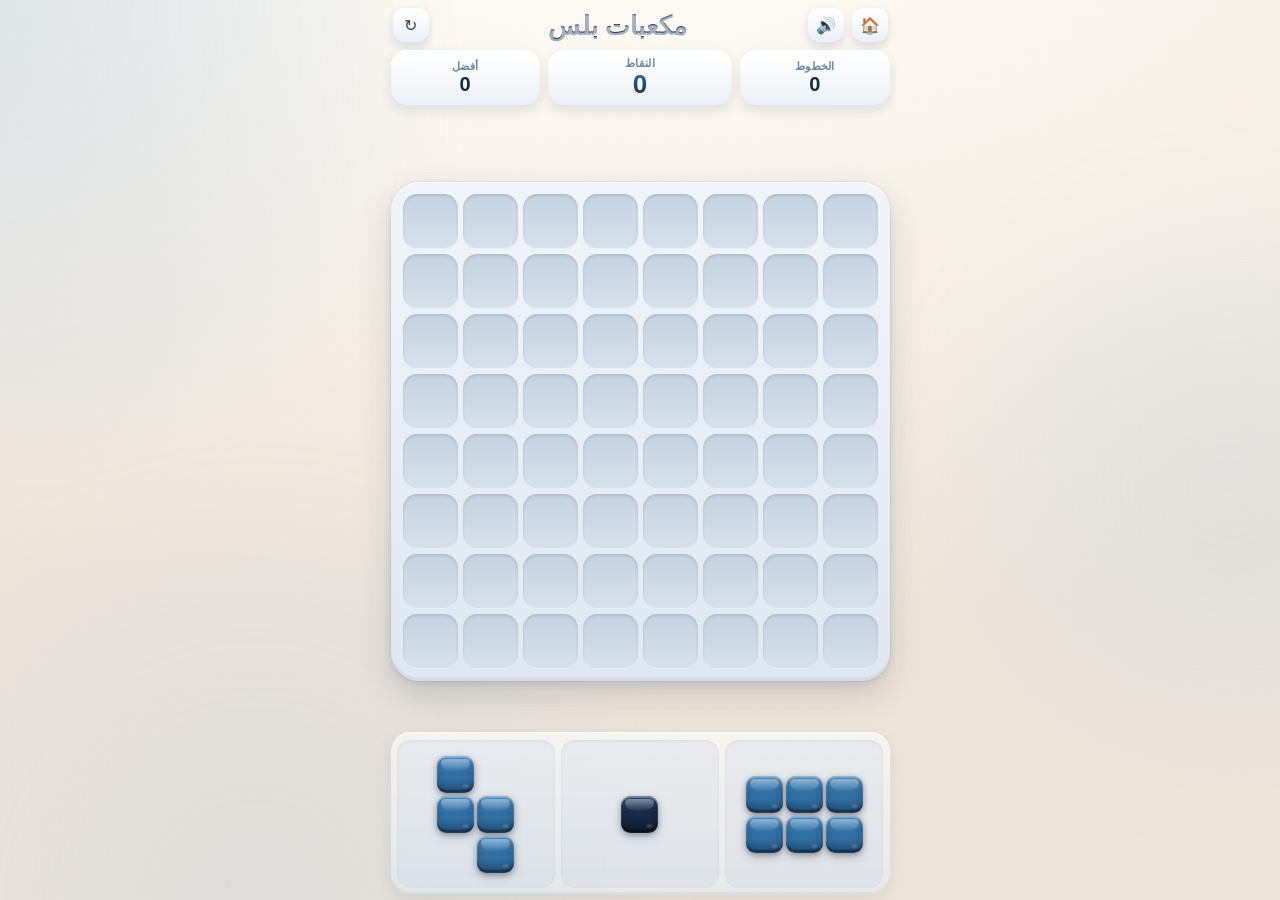
==== commit 5bca2a04: "Fix mirrored Arabic keyboard in دانة, add back-to-hub button in both games" ====
--- a/blocks/index.html
+++ b/blocks/index.html
@@ -113,6 +113,8 @@
 }
 .icon-btn:active{ transform:scale(.90); box-shadow:0 1px 3px rgba(23,42,70,.16); }
 .icon-btn.off{ opacity:.45; }
+.iconGroup{ display:flex; gap:8px; }
+a.icon-btn{ text-decoration:none; }
 
 .stats{
   display:flex; align-items:stretch; justify-content:center; gap:8px;
@@ -474,7 +476,10 @@
 <div class="stage" id="stage">
   <header class="hd">
     <div class="hd-top">
-      <button class="icon-btn" id="soundBtn" aria-label="الصوت">🔊</button>
+      <div class="iconGroup">
+        <a class="icon-btn" href="../" aria-label="الرئيسية">🏠</a>
+        <button class="icon-btn" id="soundBtn" aria-label="الصوت">🔊</button>
+      </div>
       <h1 class="title">مكعبات بلس</h1>
       <button class="icon-btn" id="restartBtn" aria-label="إعادة">↻</button>
     </div>
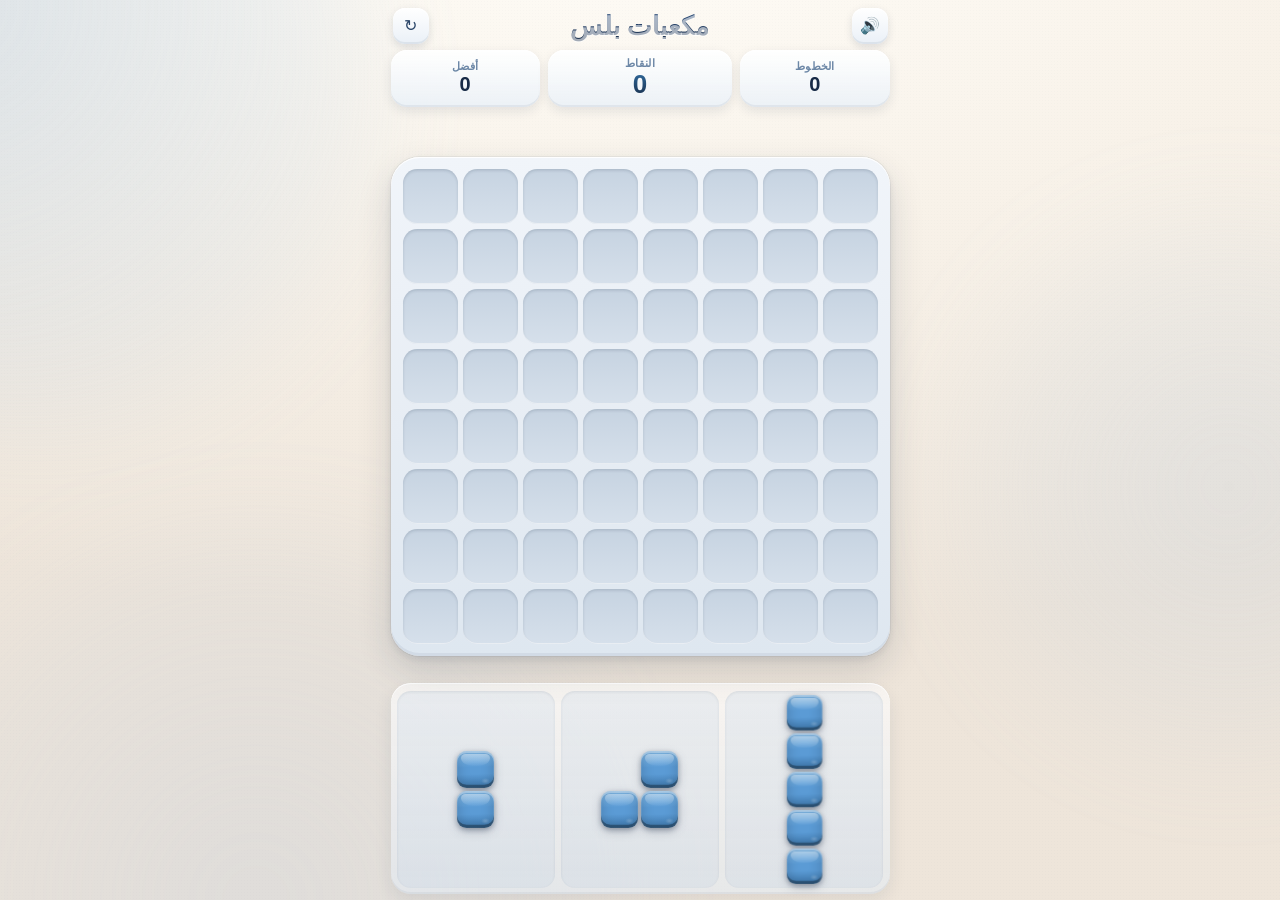
==== commit 07dc6118: "Add AdSense verification/ads script to دانة, مكعبات بلس, and إطلاق (hub excluded)" ====
--- a/blocks/index.html
+++ b/blocks/index.html
@@ -7,6 +7,8 @@
 <meta name="apple-mobile-web-app-capable" content="yes">
 <meta name="mobile-web-app-capable" content="yes">
 <title>مكعبات بلس</title>
+<script async src="https://pagead2.googlesyndication.com/pagead/js/adsbygoogle.js?client=ca-pub-1865663769174674"
+     crossorigin="anonymous"></script>
 <style>
 /* ============================================================
    مكعبات بلس — Mokabbat Plus
@@ -113,8 +115,6 @@
 }
 .icon-btn:active{ transform:scale(.90); box-shadow:0 1px 3px rgba(23,42,70,.16); }
 .icon-btn.off{ opacity:.45; }
-.iconGroup{ display:flex; gap:8px; }
-a.icon-btn{ text-decoration:none; }
 
 .stats{
   display:flex; align-items:stretch; justify-content:center; gap:8px;
@@ -476,10 +476,7 @@
 <div class="stage" id="stage">
   <header class="hd">
     <div class="hd-top">
-      <div class="iconGroup">
-        <a class="icon-btn" href="../" aria-label="الرئيسية">🏠</a>
-        <button class="icon-btn" id="soundBtn" aria-label="الصوت">🔊</button>
-      </div>
+      <button class="icon-btn" id="soundBtn" aria-label="الصوت">🔊</button>
       <h1 class="title">مكعبات بلس</h1>
       <button class="icon-btn" id="restartBtn" aria-label="إعادة">↻</button>
     </div>
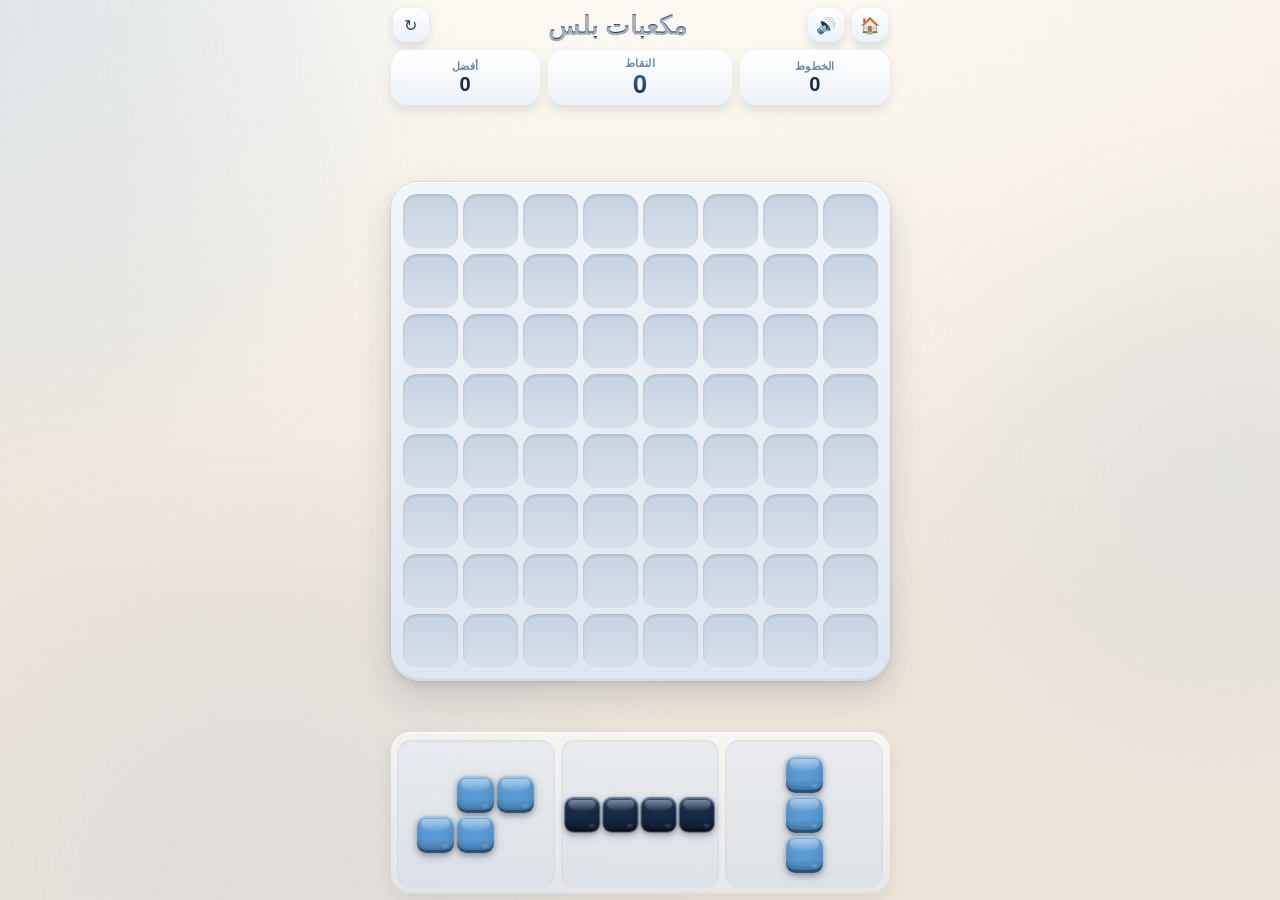
==== commit b8eebe36: "Restore back-to-hub buttons and Arabic keyboard fix (lost when AdSense script was copied from stale " ====
--- a/blocks/index.html
+++ b/blocks/index.html
@@ -115,6 +115,8 @@
 }
 .icon-btn:active{ transform:scale(.90); box-shadow:0 1px 3px rgba(23,42,70,.16); }
 .icon-btn.off{ opacity:.45; }
+.iconGroup{ display:flex; gap:8px; }
+a.icon-btn{ text-decoration:none; }
 
 .stats{
   display:flex; align-items:stretch; justify-content:center; gap:8px;
@@ -476,7 +478,10 @@
 <div class="stage" id="stage">
   <header class="hd">
     <div class="hd-top">
-      <button class="icon-btn" id="soundBtn" aria-label="الصوت">🔊</button>
+      <div class="iconGroup">
+        <a class="icon-btn" href="../" aria-label="الرئيسية">🏠</a>
+        <button class="icon-btn" id="soundBtn" aria-label="الصوت">🔊</button>
+      </div>
       <h1 class="title">مكعبات بلس</h1>
       <button class="icon-btn" id="restartBtn" aria-label="إعادة">↻</button>
     </div>
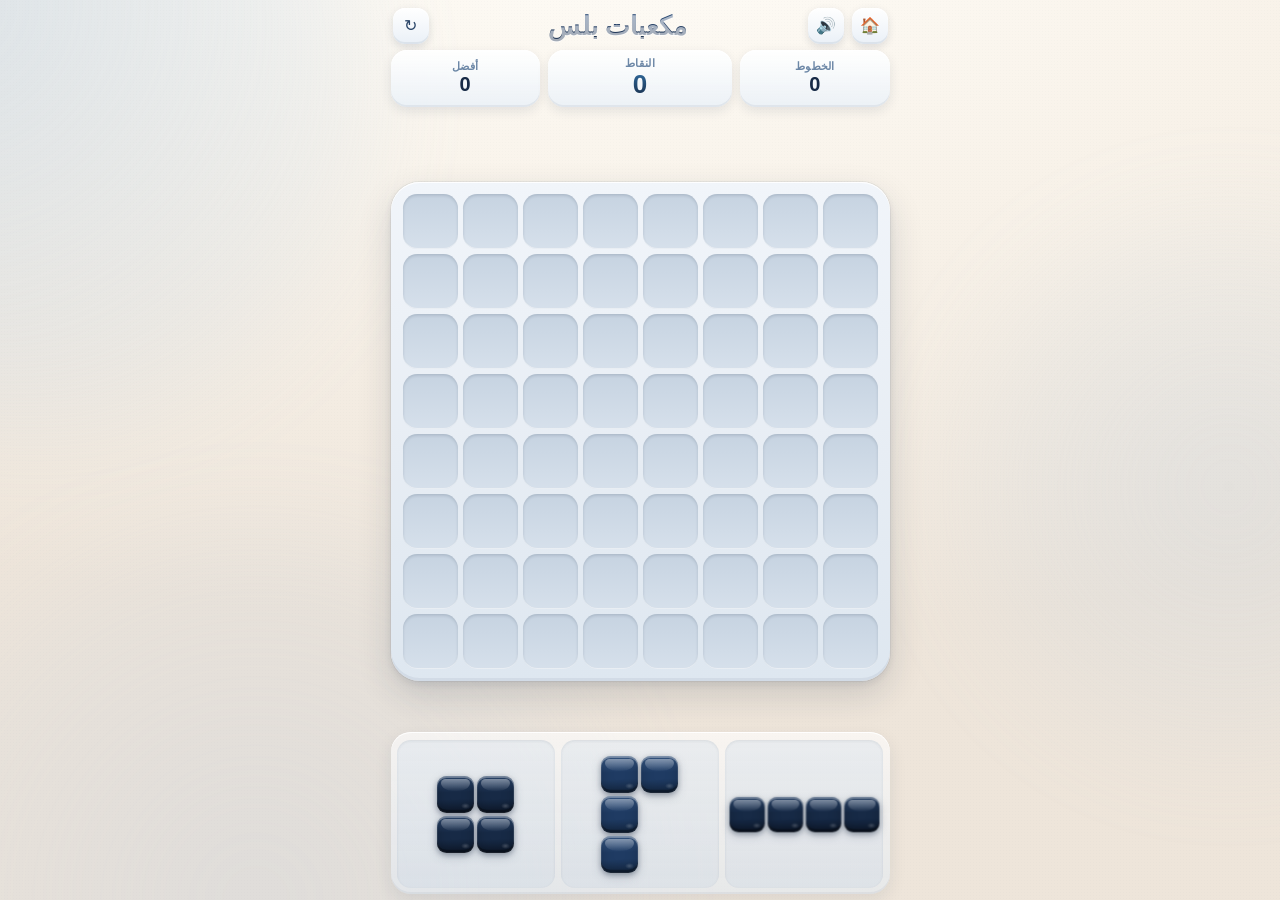
==== commit ccdbd1c0: "Add AdSense display ad unit to دانة, مكعبات بلس, and إطلاق" ====
--- a/blocks/index.html
+++ b/blocks/index.html
@@ -26,9 +26,10 @@
               "Noto Sans Arabic",Tahoma,Arial,sans-serif;
   background:#F8F2E9;
   color:#172A46;
-  overflow:hidden;
+  overflow-x:hidden;
+  overflow-y:auto;
   overscroll-behavior:none;
-  touch-action:none;
+  touch-action:pan-y;
   -webkit-user-select:none; user-select:none;
   -webkit-tap-highlight-color:transparent;
   -webkit-font-smoothing:antialiased;
@@ -1581,5 +1582,18 @@
 
 })();
 </script>
+
+<div style="max-width:520px;margin:14px auto 6px;padding:0 8px;width:100%;box-sizing:border-box;position:relative;z-index:1">
+  <!-- AL-Mousa -->
+  <ins class="adsbygoogle"
+       style="display:block"
+       data-ad-client="ca-pub-1865663769174674"
+       data-ad-slot="9630598497"
+       data-ad-format="auto"
+       data-full-width-responsive="true"></ins>
+  <script>
+       (adsbygoogle = window.adsbygoogle || []).push({});
+  </script>
+</div>
 </body>
 </html>
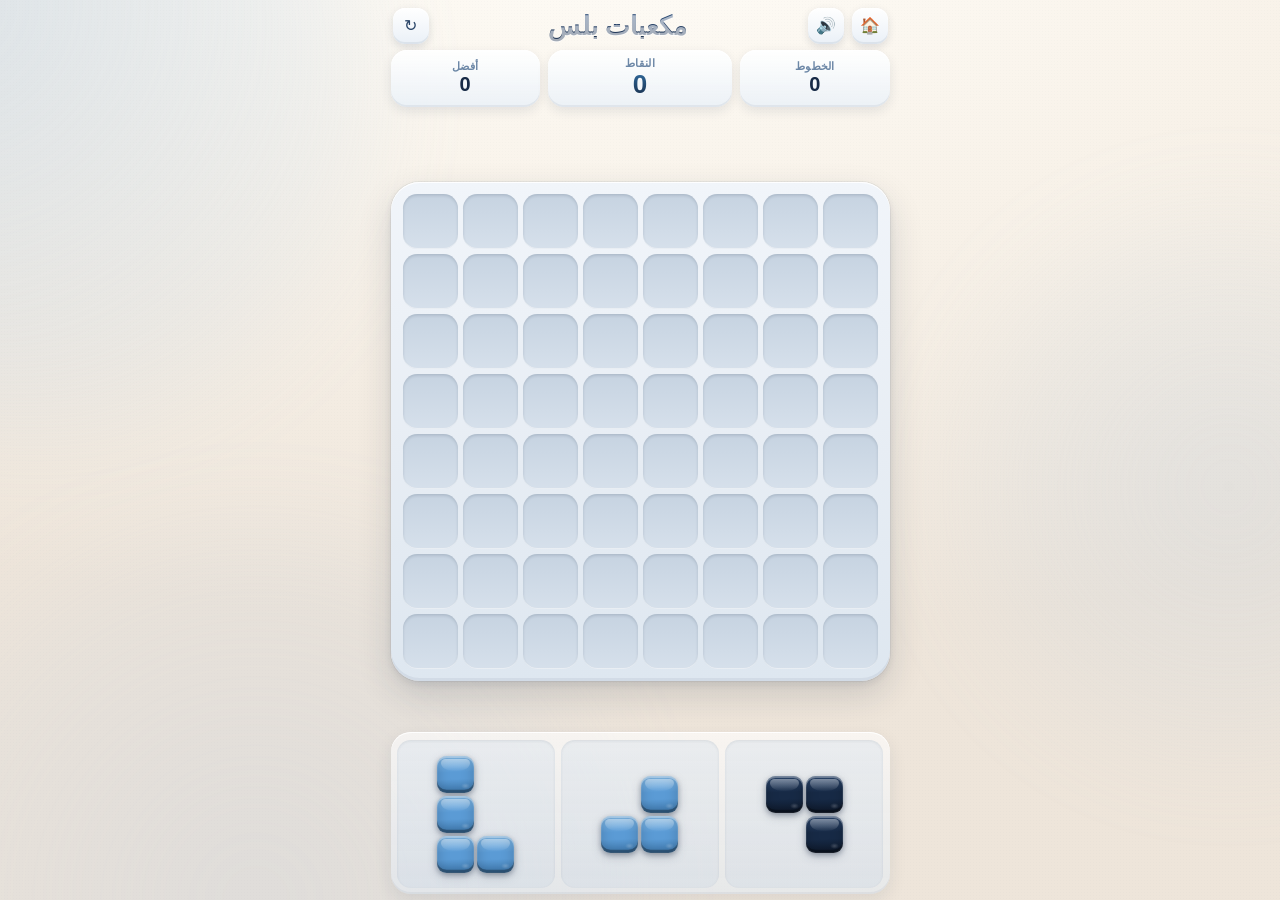
==== commit bd1ce6de: "Add anonymous pageview/error logging to hub, دانة, مكعبات بلس, إطلاق" ====
--- a/blocks/index.html
+++ b/blocks/index.html
@@ -9,6 +9,29 @@
 <title>مكعبات بلس</title>
 <script async src="https://pagead2.googlesyndication.com/pagead/js/adsbygoogle.js?client=ca-pub-1865663769174674"
      crossorigin="anonymous"></script>
+<script>
+(function(){
+  var DB = 'https://la3btak-7fcc7-default-rtdb.firebaseio.com';
+  var PAGE = 'blocks';
+  function post(path, data){
+    try {
+      fetch(DB + '/' + path + '.json', {
+        method: 'POST',
+        headers: {'Content-Type':'application/json'},
+        body: JSON.stringify(data)
+      }).catch(function(){});
+    } catch(e){}
+  }
+  post('analytics/pageviews', { page: PAGE, ts: Date.now(), ref: (document.referrer||'').slice(0,200) });
+  window.addEventListener('error', function(e){
+    post('analytics/errors', { page: PAGE, ts: Date.now(), msg: String(e.message||'').slice(0,300), src: String(e.filename||'').slice(0,200), line: e.lineno||0 });
+  });
+  window.addEventListener('unhandledrejection', function(e){
+    var r = e.reason;
+    post('analytics/errors', { page: PAGE, ts: Date.now(), msg: 'unhandledrejection: ' + String((r && r.message) || r || '').slice(0,300) });
+  });
+})();
+</script>
 <style>
 /* ============================================================
    مكعبات بلس — Mokabbat Plus
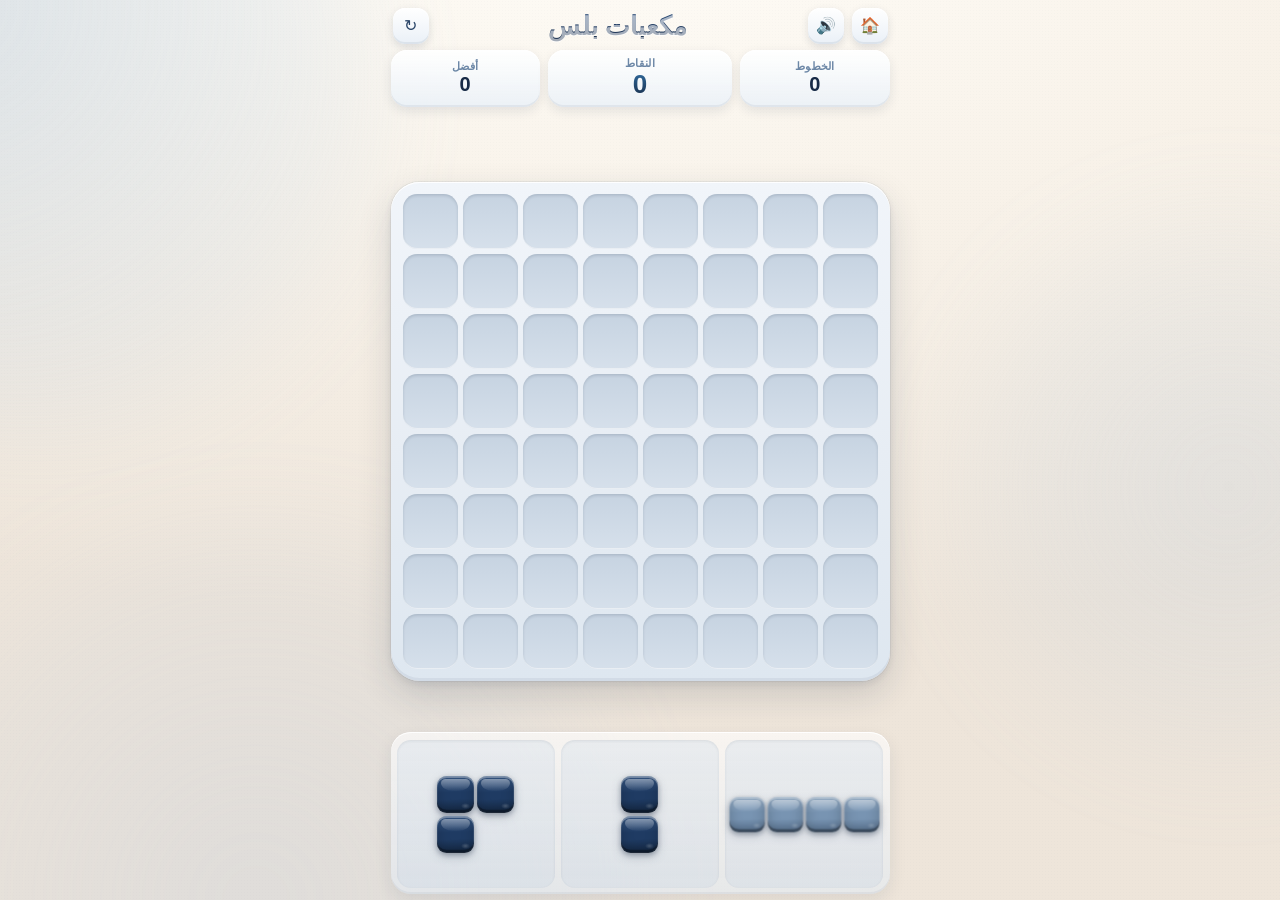
==== commit beeb19b4: "Upgrade tracking: unique visitor IDs, device/OS info, on hub + all 3 games" ====
--- a/blocks/index.html
+++ b/blocks/index.html
@@ -22,7 +22,22 @@
       }).catch(function(){});
     } catch(e){}
   }
-  post('analytics/pageviews', { page: PAGE, ts: Date.now(), ref: (document.referrer||'').slice(0,200) });
+  function visitorId(){
+    try {
+      var k = 'la3btak_vid';
+      var v = localStorage.getItem(k);
+      if (!v) { v = Math.random().toString(36).slice(2) + Date.now().toString(36); localStorage.setItem(k, v); }
+      return v;
+    } catch(e) { return 'unknown'; }
+  }
+  function deviceInfo(){
+    var ua = navigator.userAgent || '';
+    var isMobile = /Android|iPhone|iPad|iPod|Mobile/i.test(ua);
+    var os = /iPhone|iPad|iPod/i.test(ua) ? 'iOS' : /Android/i.test(ua) ? 'Android' : /Mac OS/i.test(ua) ? 'Mac' : /Windows/i.test(ua) ? 'Windows' : /Linux/i.test(ua) ? 'Linux' : 'Other';
+    return { type: isMobile ? 'mobile' : 'desktop', os: os };
+  }
+  var dev = deviceInfo();
+  post('analytics/pageviews', { page: PAGE, ts: Date.now(), ref: (document.referrer||'').slice(0,200), vid: visitorId(), device: dev.type, os: dev.os });
   window.addEventListener('error', function(e){
     post('analytics/errors', { page: PAGE, ts: Date.now(), msg: String(e.message||'').slice(0,300), src: String(e.filename||'').slice(0,200), line: e.lineno||0 });
   });
